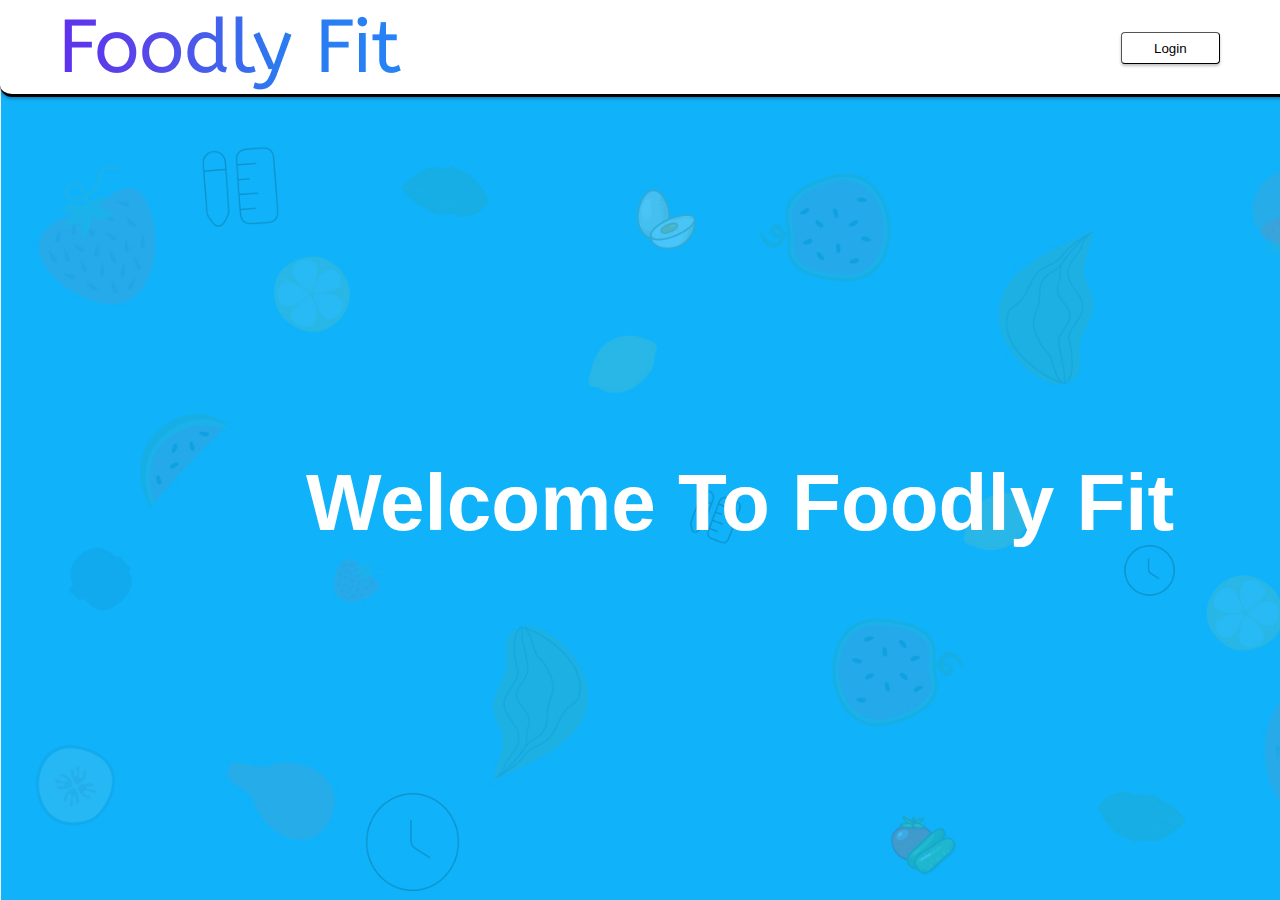
==== index.html @ c751f54a "2nd try" ====
<!DOCTYPE html>
<html lang="en">
<head>
    <meta charset="UTF-8">
    <meta name="viewport" content="width=device-width, initial-scale=1.0">
    <title>Document</title>
    <link rel="stylesheet" href="style.css">

</head>
<body>
    <div class="bg">
        <div id="header">
            <div id="logo"><img src="Foodly Fit.jpg" alt=""></div>
            <button id="login">Login</button>
            <button id="SignUp">SignUp</button>
        </div>
        <div id='mainTitle'><h1>Welcome To Foodly Fit</h1></div>
        
        <div id="loginDiv">
            <button id="crossLogin">X</button>
                <div id="innerloginDiv">
                
                <p id="login_info">Log in to your account</p>
                <button class="loginBy forms" id="google_login">Login with Google</button>
                <button class="loginBy forms">Login with Facebook</button>
                <button class="loginBy forms">Login with Apple</button>
                <input type="text" class="login-text forms" id="mail-login" placeholder="Email">
                <input type="text" class="login-text forms"  id='pass-login' placeholder="Password">
                <button id="loginMain" class="forms link">Login</button>
                <div id="forgotLogin">or
                <a href="#forgotPass" class='link' id="forgotLoginPass">ForgotPassword</a>
                <hr id="line">
                </div>
                <div id="redirect-signup">Don't have an account? <a href="#"  class='link' id="doSignUp">Sign Up</a></div>
            </div>
        </div>



        <!-- SignUp -->

        <div id="signUpDiv">
            <button id="crossSignUp">X</button>
                <div id="innerloginDiv">
                
                <p id="login_info">Create an Account</p>
                <!-- <button class="loginBy forms" id="google_login">Login with Google</button>
                <button class="loginBy forms">Login with Facebook</button>
                <button class="loginBy forms">Login with Apple</button> -->
                <input type="text" class="login-text forms" id="login_signUp" placeholder="Full Name">
                <input type="text" class="login-text forms"  id='mail-signUp' placeholder="Email">
                <input type="text" class="login-text forms" id="pass-signUp" placeholder="Password">
                <div class="login-text forms" id="offers"><input type="checkbox" id="tnc" name="tnc">
                <label for="tnc">Send me special offers, personalized recommendations, and learning tips.</div></label><br>
                <button id="signUpMain" class="forms link">SignUp</button>
                
                <div id="forgotLogin">By signing up, you agree to our <a href="#TnC" class="link" id="forgotLoginPass">Terms of Use</a>  <a href="#PP" class="link" id="forgotLoginPass">and Privacy Policy</a>
                <hr id="line">
                </div>
                <div id="redirect-signup">Already have an account? <a  class='link' id="doLogin">Log in</a></div>
            </div>
        </div>





    </div>
    <script src="script.js"></script>
    
</body>
</html>
---- style.css ----
*{
    margin: 0;
    padding: 0;
}
.bg{
    background-image: url('Frame 3.jpg');
    background-size: cover;
    background-repeat: no-repeat;
    /* width: 100px; */
    height: 100vh;
    
}
body{
    background: #10b3fA;
}

#header{
    display: inline-flex;
    background-color: white;
    border-bottom-left-radius: 12px ;
    border-bottom-right-radius: 12px;
    border-bottom-style: solid ;
    box-shadow: 0px 2px 3px rgba(0, 0, 0, 0.25);

}
#login{
    margin-left: 720px;
    margin-top: 2rem;
    margin-right: 4rem;
    padding-top: 0;
    padding-left: 2rem;
    padding-right: 2rem;
    height: 2rem;
    color: black;
    border-width: 1px;
    border-radius: 4px;
    box-shadow: 0px 2px 3px rgba(0, 0, 0, 0.25);
    transition: all .2s ease;
    background-color: white;
}
#mainTitle{
    z-index: 1;
    display: flex;
    justify-content: center;
    align-items: center;
    padding-top: 40vh;
    margin-left: 34vh;
    font-size: 40px;
    color: white;
    font-family: Arial, Helvetica, sans-serif;
    font-weight:5px;
    position: absolute;

}

#login:hover{
    transform:scale(1.1);
    background-color: rgb(36, 35, 35);
    color: white;
}
#login:active{
    transform: scale(1);
}
#SignUp{
    /* margin-left: 100vh; */
    margin-top: 2rem;
    margin-right: 4rem;
    padding-top: 0;
    padding-left: 1.5rem;
    padding-right: 1.5rem;
    height: 2rem;
    border-radius: 4px;
    background-color: black;
    color: white;
    border-width: 0px;
    box-shadow: 0px 2px 0px rgba(0, 0, 0, 0.25);
    transition: all .2s ease;
    
}

#SignUp:hover{
    transform:scale(1.1);
}
#SignUp:active{
    transform: scale(1);
}
#logo{
    margin-left: 4rem;
    padding-top: 1rem;

}
#loginDiv{
    
    z-index: 2;
    display: flex;
    flex-direction: column;
    justify-content: center;
    align-items: center;
    z-index: 6;
    margin-left: 400px;
    margin-top: 100px;
    height: 500px;
    width: 600px;
    position:absolute;
    background-color: rgba(245, 231, 231,1);
    border-radius: 12px;
    box-shadow: 0px 2px 0px rgba(0, 0, 0, 0.25);
    /* visibility: hidden; */
    display: none;

}


#innerloginDiv{
    display: flex;
    flex-direction: column;
    background-color: white;
    position: absolute;
    height: 500px;
    width: 250px;
    margin-left: 300px;
    padding-right: 150px;
    margin-right: 102px;
    border-top-right-radius: 12px;
    border-bottom-right-radius: 12px;
    
}
#login_info{
    margin-top: 10px;
    color: #000;
    margin-left: 50px;
    font-size: 15px;
    font-weight: bold;

}
.loginBy{
    margin-left: 50px;
    width: 300px;
    height: 40px;
    margin-top: 5px;
    background-color: white;
    border-radius: 8px;
    border-width: 1px;
    font-weight: 600;
    box-shadow: 0px 2px 4px rgba(0, 0, 0, 0.25);
    cursor: pointer;
    transition: all .2s ease;

}
.loginBy:hover{
    background: black;
    color: white;
}
.loginBy:active{
    transform: scale(.96);
}
.login-text{
    margin-left: 50px;
    width: 300px;
    height: 50px;
    margin-top: 5px;
    background-color: white;
    border-radius: 8px;
    border-width: 1px;
    font-weight: 600;
    color: black;
    font-size: larger;
    font-family: Arial, Helvetica, sans-serif;
    cursor: text;
    
}
#loginMain{
    margin-left: 50px;
    width: 300px;
    height: 50px;
    margin-top: 5px;
    background-color: rgba(2, 226, 199, 1);
    border-radius: 8px;
    border-width: 1px;
    font-weight: 600;
    box-shadow: 0px 3px 5px rgba(0, 0, 0, 0.58);
    cursor: pointer;
    transition: all .2s ease;

}
#loginMain:hover{
    background: black;
    color: white;
}
#loginMain:active{
    transform: scale(.96);
}
#forgotLogin{
    margin-left: 50px;
    margin-top: 10px;
    width: 300px;

}
#forgotLoginPass{
    color: rgba(12, 132, 117, 1);
    cursor: pointer;

}

#redirect-signup{
    margin-left: 50px;
    margin-top: 5px;
    width: 300px;
}

#doSignUp{
    color: rgba(12, 132, 117, 1);
    cursor: pointer;
}

#doLogin{
    color: rgba(12, 132, 117, 1);
    cursor: pointer;
}
#line{
    margin-top: 5px;
}
#crossLogin{
    position: relative;
    z-index: 5;
    margin-left: 0px;
    margin-right: 570px;
    margin-bottom: 470px;
    width: 20px;
    background: rgba(245, 231, 231,1);
    border-width: 0px;
    cursor: pointer;
    
 
}




/* SignUp */

#signUpDiv{
    z-index: 2;
    display: flex;
    flex-direction: column;
    justify-content: center;
    align-items: center;
    z-index: 6;
    margin-left: 400px;
    margin-top: 100px;
    height: 500px;
    width: 600px;
    position:absolute;
    background-color: rgba(245, 231, 231,1);
    border-radius: 12px;
    box-shadow: 0px 2px 0px rgba(0, 0, 0, 0.25);
    display: none;
}
#offers{
    display: flex;
    flex-direction: row;
    align-items:baseline;
    font-size: smaller;
    margin-bottom: 0;
    font-weight: lighter;
    padding-bottom: 0;
    margin-top: 20px;
}


#signUpMain{
    margin-left: 50px;
    width: 300px;
    height: 50px;
    margin-top: 10px;
    padding-top: 10px;
    margin-bottom: 10px;
    padding-bottom: 10px;
    background-color: rgba(2, 226, 199, 1);
    border-radius: 8px;
    border-width: 1px;
    font-weight: 600;
    box-shadow: 0px 3px 5px rgba(0, 0, 0, 0.58);
    cursor: pointer;
    transition: all .2s ease;

}
#signUpMain:hover{
    background: black;
    color: white;
}
#signUpMain:active{
    transform: scale(.96);
}

.login-text::placeholder{
    padding-left: 15px;
    font-weight: lighter;
}

#crossSignUp{
    position: relative;
    z-index: 5;
    margin-left: 0px;
    margin-right: 570px;
    margin-bottom: 470px;
    width: 20px;
    background: rgba(245, 231, 231,1);
    border-width: 0px;
    cursor: pointer;
}
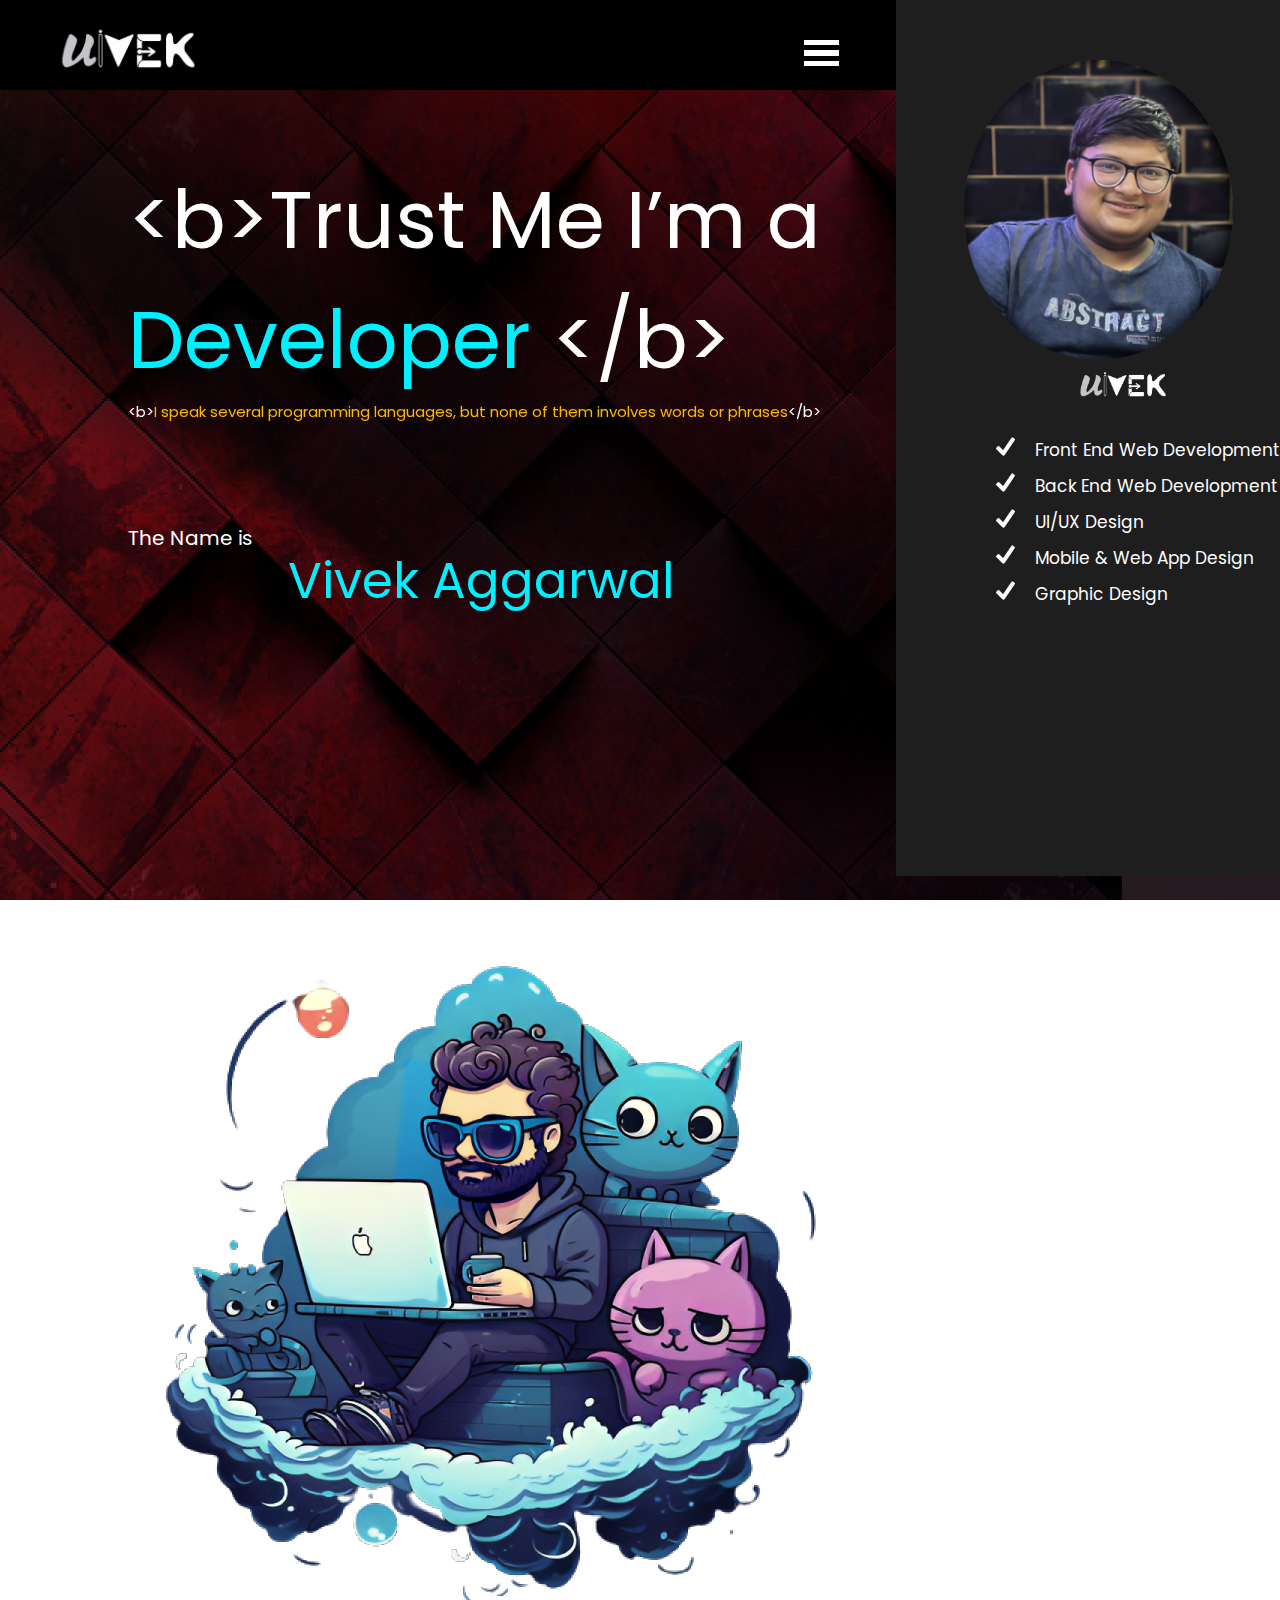
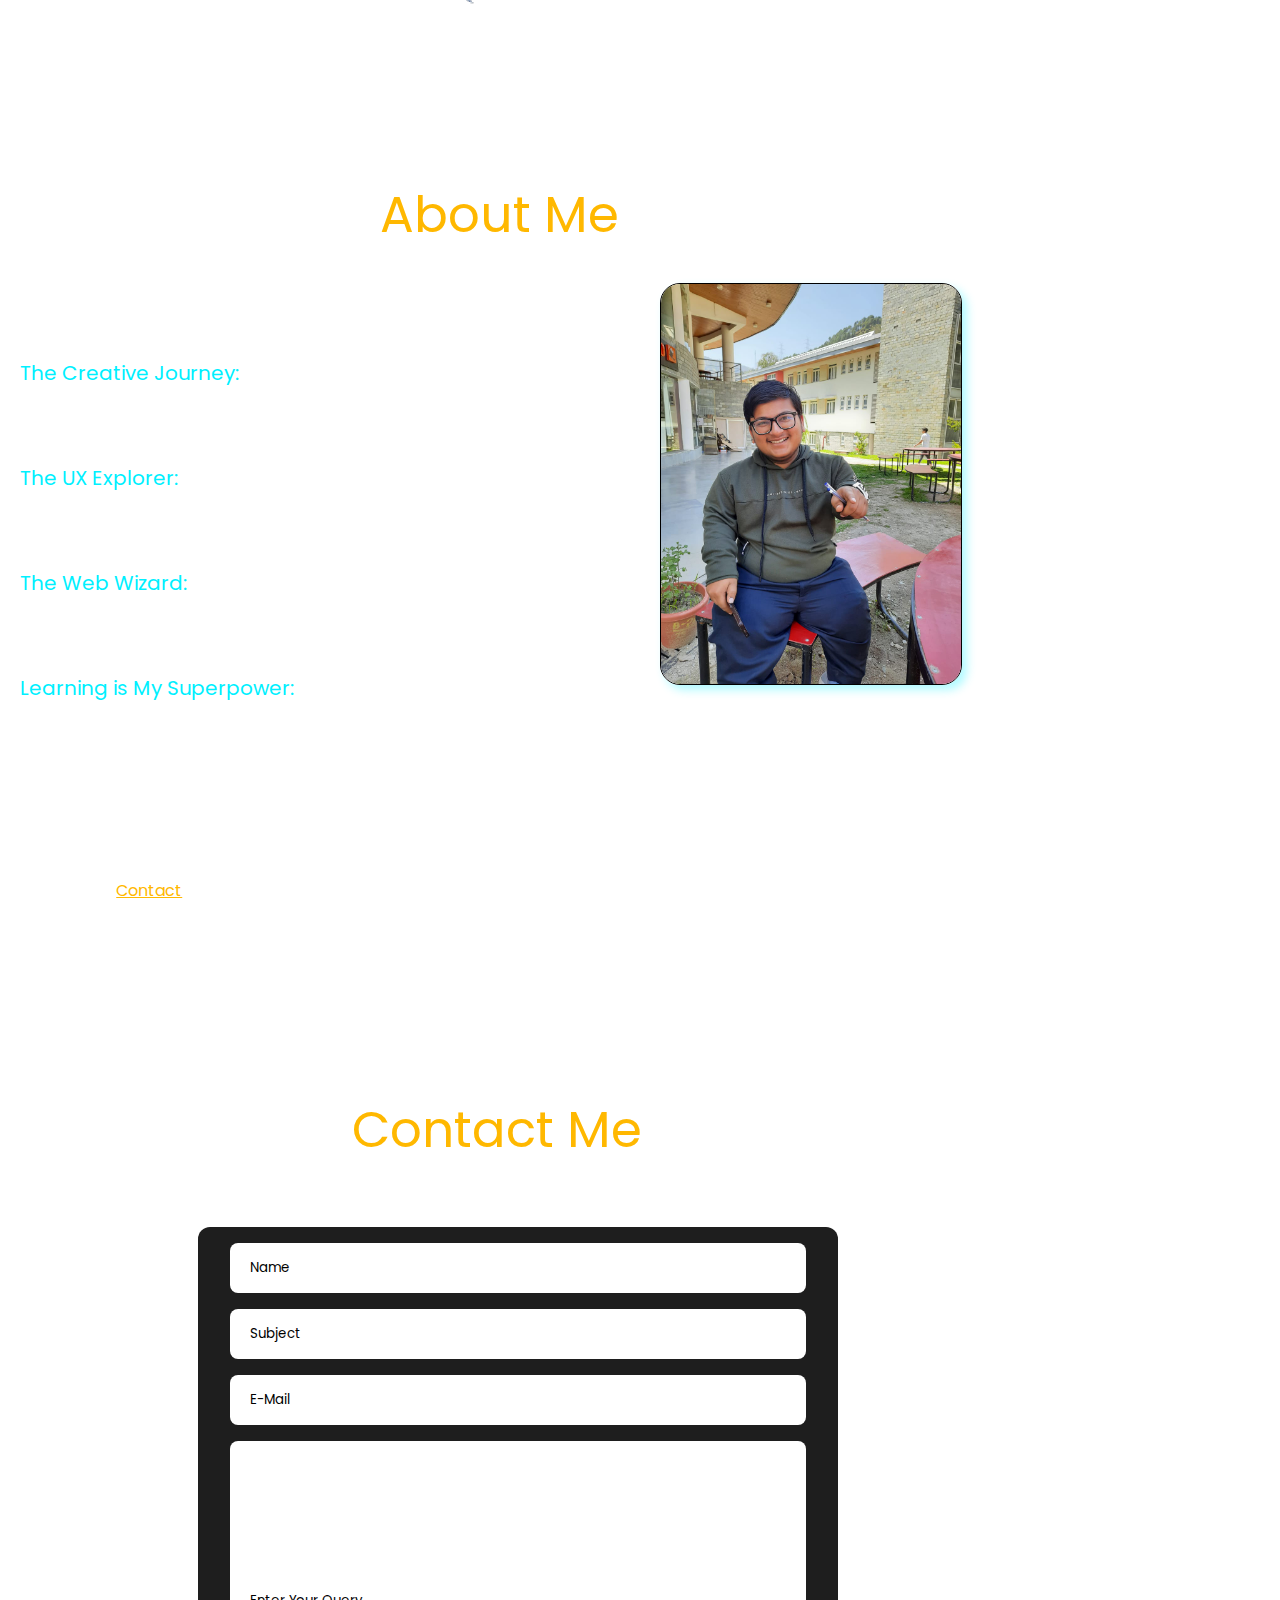
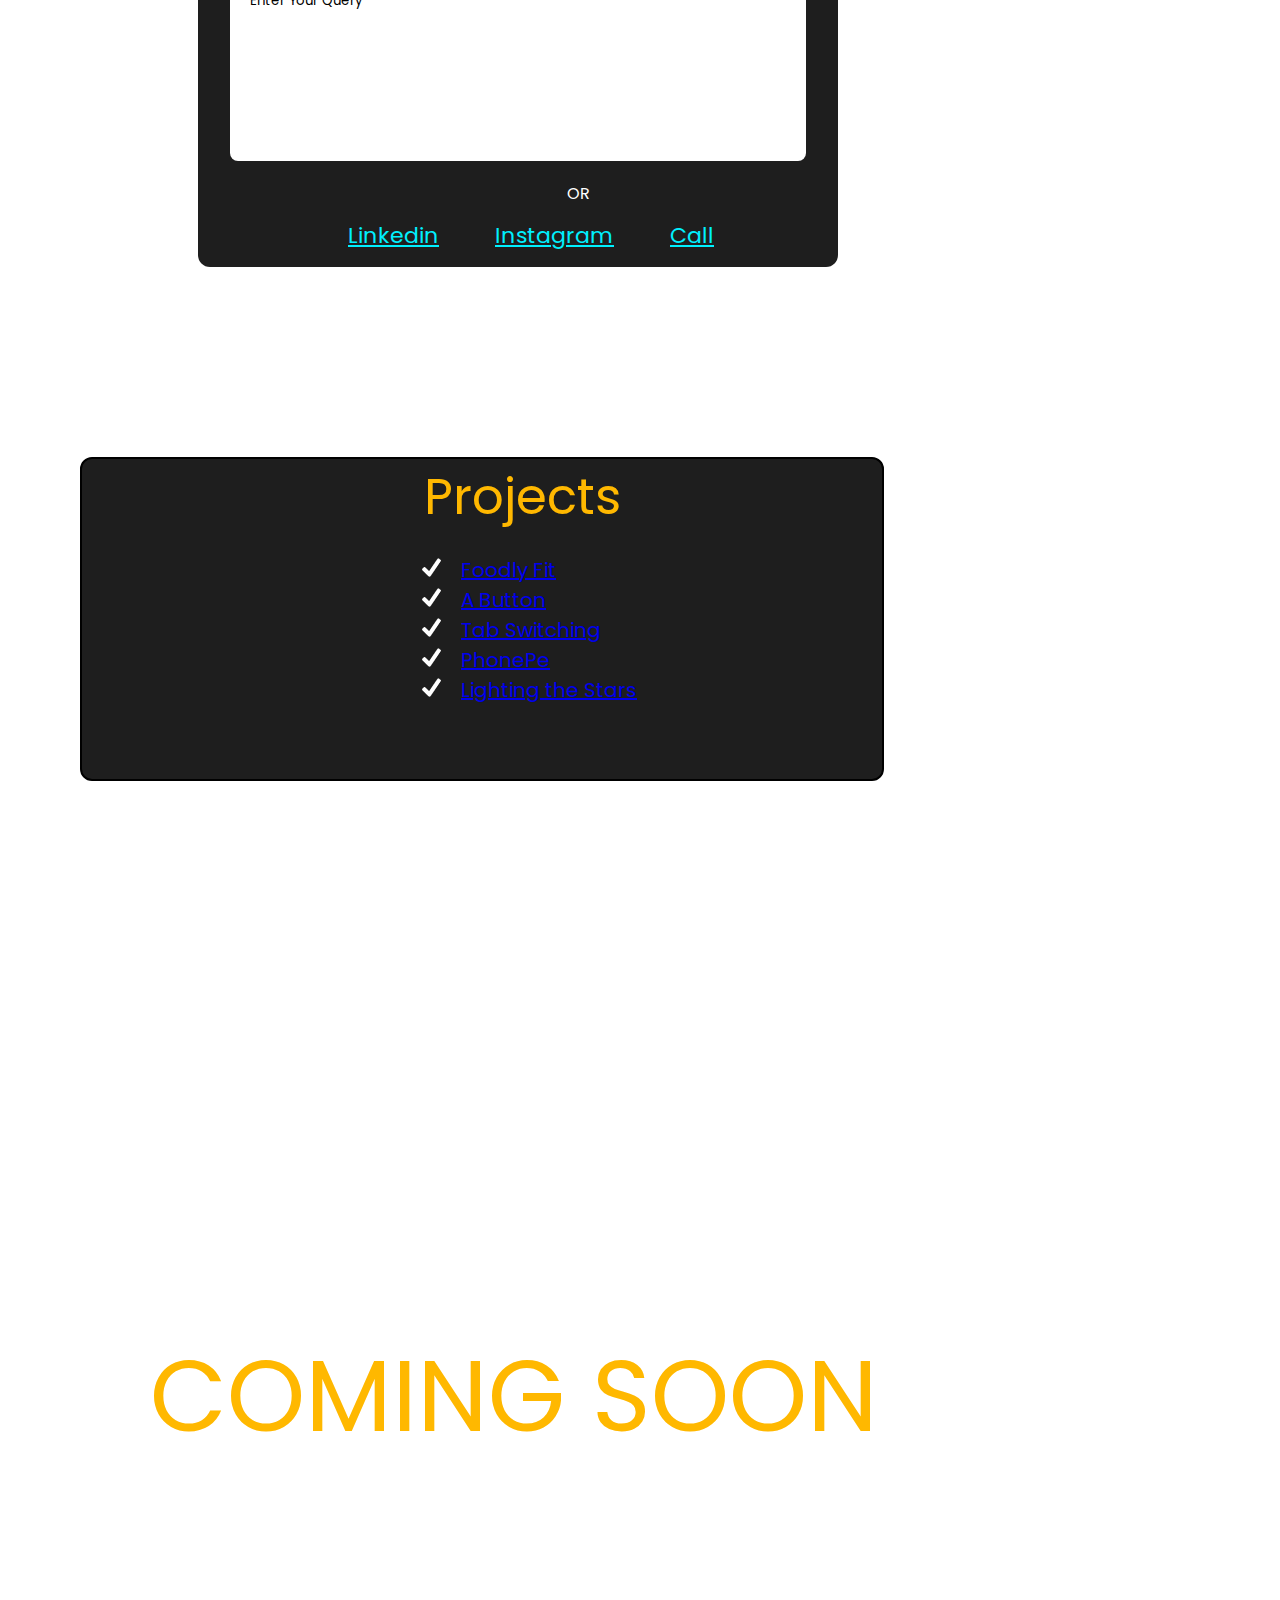
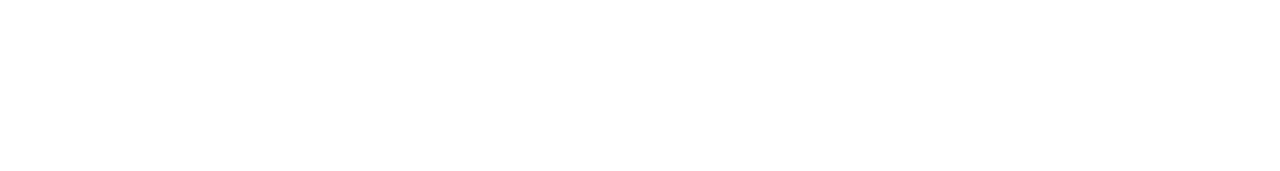
==== commit d8a442e5: "DONE" ====
--- a/index.html
+++ b/index.html
@@ -1,72 +1,150 @@
 <!DOCTYPE html>
 <html lang="en">
+
 <head>
     <meta charset="UTF-8">
     <meta name="viewport" content="width=device-width, initial-scale=1.0">
-    <title>Document</title>
+    <title>Portfolio</title>
+    <link rel="icon" type="image/png" href="VA.png" />
     <link rel="stylesheet" href="style.css">
+    <link href='https://fonts.googleapis.com/css?family=Poppins' rel='stylesheet'>
+</head>
 
-</head>
+
 <body>
-    <div class="bg">
-        <div id="header">
-            <div id="logo"><img src="Foodly Fit.jpg" alt=""></div>
-            <button id="login">Login</button>
-            <button id="SignUp">SignUp</button>
+    <div id="bg">
+        <div>
+
+            <div id="details">
+                <div id="Rightsidebar">
+                    <div id="imgDiv">
+
+                    </div>
+                    <img src="logo.png" alt="" id="logo2">
+                    <div>
+                        <ul>
+                            <li class="services">Front End Web Development</li>
+                            <li class="services">Back End Web Development</li>
+                            <li class="services">UI/UX Design</li>
+                            <li class="services">Mobile & Web App Design</li>
+                            <li class="services">Graphic Design</li>
+                        </ul>
+                    </div>
+
+                </div>
+            </div>
+            <div id="Leftsidebar">
+                <a href="#About"><button class="button" id="about">About</button></a>
+                <a href="#footer"><button class="button" id="about">ShowCase</button></a>
+                <a href="#footer"><button class="button" id="about">Discussions</button></a>
+                <a href="#Projects"><button class="button" id="about">Projects</button></a>
+                <a href="#ContactUs"><button class="button" id="about">Contact</button></a>
+            </div>
+            <div id="navbar">
+                <a href="#firstPage"><img src="logo.png" alt="" id="logo"></a>
+                <!-- <input type="checkbox" name="" id="checkbox"> -->
+                <div class="hamburger-lines" id="hamb">
+                    <span id="ham" class="line line1"></span>
+                    <span id="ham" class="line line2"></span>
+                    <span id="ham" class="line line3"></span>
+                </div>
+            </div>
+
         </div>
-        <div id='mainTitle'><h1>Welcome To Foodly Fit</h1></div>
-        
-        <div id="loginDiv">
-            <button id="crossLogin">X</button>
-                <div id="innerloginDiv">
-                
-                <p id="login_info">Log in to your account</p>
-                <button class="loginBy forms" id="google_login">Login with Google</button>
-                <button class="loginBy forms">Login with Facebook</button>
-                <button class="loginBy forms">Login with Apple</button>
-                <input type="text" class="login-text forms" id="mail-login" placeholder="Email">
-                <input type="text" class="login-text forms"  id='pass-login' placeholder="Password">
-                <button id="loginMain" class="forms link">Login</button>
-                <div id="forgotLogin">or
-                <a href="#forgotPass" class='link' id="forgotLoginPass">ForgotPassword</a>
-                <hr id="line">
-                </div>
-                <div id="redirect-signup">Don't have an account? <a href="#"  class='link' id="doSignUp">Sign Up</a></div>
+        <div id="firstPage">
+            &lt;b&gt;Trust Me I’m a <span id="dev">Developer </span>&lt;/b&gt;
+            <p id="mamla">
+                &lt;b&gt;<span id="smt">I speak several programming languages, but none of them involves words or
+                    phrases</span>&lt;/b&gt;
+            </p>
+            <span id="thename">The Name is </span><span id="nameh">Vivek Aggarwal</span>
+        </div>
+        <img src="p2img.png" alt="" id="sideimg">
+        <div id="About">
+            <img src="p2pfp.jpg" alt="" id="p2pfp">
+            <p id="headA">About Me</p>
+            <span id="alignT">
+                Hey there, I'm Vivek Aggarwal, a 2nd-year Computer Science student I create,
+                <br> innovate, and design my way
+                through the digital universe.
+                <br>
+                <br>
+
+                <p class="heading">The Creative Journey: </p>
+
+                Graphic design is my jam, and I thrive on turning ideas into eye-catching
+                <br>visuals that make people go,
+                "Wow!"
+                <br>
+                <br>
+
+                <p class="heading">The UX Explorer: </p>
+
+                Creating interfaces that not only look good but also feel intuitive and
+                <br>user-friendly is my ultimate goal.
+                <br>
+                <br>
+                <p class="heading">The Web Wizard: </p>
+
+                When I'm not lost in the world of colors and pixels, you'll find me crafting <br>web experiences that
+                are not
+                just functional but also a pleasure to explore.
+                <br>
+                <br>
+
+                <p class="heading">Learning is My Superpower: </p>
+
+                Being a perpetual learner is in my DNA. In a fast-paced tech world, I'm always thirsty for new
+                knowledge,
+                tools, and techniques. It's not just about keeping up; it's about staying ahead of the curve.
+            </span>
+            <br>
+            <br>
+
+            So, whether you're a fellow enthusiast, a potential collaborator, or just someone who stumbled upon my
+            corner of the internet, I invite you to explore, connect, and embark on this creative journey with me.
+
+            Let's make pixels come to life together!
+            <br>
+            <br>
+            Feel free to <a href="#" id="Contact">Contact</a> and say hi. I'm always up for a chat, a collaboration, or
+            even just a friendly banter about the latest design trends.
+            <br>
+            <br>
+            Thanks for dropping by, and let's keep the creativity flowing!
+            <br>
+
+
+        </div>
+        <p id="Cm">Contact Me</p>
+        <div id="ContactUs">
+           
+            <input type="text" name="" id="Namew" class="inp" placeholder="Name">
+            <input type="text" name="" id="Subject" class="inp" placeholder="Subject">
+            <input type="text" name="" id="E-Mail" class="inp" placeholder="E-Mail">
+            <input type="text" name="" id="query" class="inp" placeholder="Enter Your Query">
+            <span id="OR">OR</span>
+            <div id="Cme">
+                <a href="https://www.linkedin.com/in/vivek-aggarwal-b005b125a/" class="links">Linkedin</a>
+                <a href="https://www.instagram.com/vivekaggarwal05/" class="links">Instagram</a>
+                <a href="tel:+91 7417899100" class="links">Call</a>
             </div>
         </div>
+        <div id="Projects"><span id="proj">Projects</span>
+            <ul id="lili">
+                <li class="hi"><a href="https://www.figma.com/file/EMtuUv61JpPkoF9d3gtOae/Foodly-Fit?type=design&node-id=0%3A1&t=oj3gdW8GQqzof2jg-1">Foodly Fit</a></li>
+                <!-- <li class="hi"><a href="https://www.figma.com/file/0OFYpv9LctZhMZoyNbrRam/cr?type=design&node-id=0%3A1&t=YvGtEufZX3meum64-1"></a>CR UI</li> -->
+                <li class="hi"><a href="https://www.figma.com/file/48VdpOTPLm5nkQ28AOQ4iW/DAY-%26-NIGHT?type=design&node-id=0%3A1&mode=design&t=jhHBP481wJiTuASZ-1">A Button</a></li>
+                <li class="hi"><a href="https://www.figma.com/file/JPbsB2m2rW7dyWN77T11Y3/T2?type=design&node-id=0%3A1&t=FPbRRFIRmqQzVKkl-1">Tab Switching</a></li>
+                <li class="hi"><a href="https://www.figma.com/file/DhkDXCkfqe6y2NMtveZFnW/PhonePe?type=design&node-id=0%3A1&mode=design&t=qNHU5EzwWf5sskPm-1">PhonePe</a></li>
+                <li class="hi"><a href="https://www.figma.com/file/2SrX96TjyYnHnzpzJlh5vR/light?type=design&node-id=0%3A1&t=66HD5NEfyXhtDUtC-1">Lighting the Stars</a></li>
+            </ul>
+        </div>
+        <div id="footer">COMING SOON</div>
+    </div>
 
+    <script src="script.js"></script>
 
+</body>
 
-        <!-- SignUp -->
-
-        <div id="signUpDiv">
-            <button id="crossSignUp">X</button>
-                <div id="innerloginDiv">
-                
-                <p id="login_info">Create an Account</p>
-                <!-- <button class="loginBy forms" id="google_login">Login with Google</button>
-                <button class="loginBy forms">Login with Facebook</button>
-                <button class="loginBy forms">Login with Apple</button> -->
-                <input type="text" class="login-text forms" id="login_signUp" placeholder="Full Name">
-                <input type="text" class="login-text forms"  id='mail-signUp' placeholder="Email">
-                <input type="text" class="login-text forms" id="pass-signUp" placeholder="Password">
-                <div class="login-text forms" id="offers"><input type="checkbox" id="tnc" name="tnc">
-                <label for="tnc">Send me special offers, personalized recommendations, and learning tips.</div></label><br>
-                <button id="signUpMain" class="forms link">SignUp</button>
-                
-                <div id="forgotLogin">By signing up, you agree to our <a href="#TnC" class="link" id="forgotLoginPass">Terms of Use</a>  <a href="#PP" class="link" id="forgotLoginPass">and Privacy Policy</a>
-                <hr id="line">
-                </div>
-                <div id="redirect-signup">Already have an account? <a  class='link' id="doLogin">Log in</a></div>
-            </div>
-        </div>
-
-
-
-
-
-    </div>
-    <script src="script.js"></script>
-    
-</body>
 </html>--- a/style.css
+++ b/style.css
@@ -1,311 +1,392 @@
 *{
     margin: 0;
     padding: 0;
-}
-.bg{
-    background-image: url('Frame 3.jpg');
+    font-family: 'poppins';
+}
+html {
+    scroll-behavior: smooth;
+  }
+body{
+    background-image: url("bg.jpg");
+    background-attachment: fixed;
+}
+#bg{
+    
     background-size: cover;
+    /* background-color: black; */
+    height: 100vh;
+    position: relative;
+
+}
+#navbar{
+    position: fixed;
+    background: black;
+    display: flex;
+    width: 70%;
+    justify-content: space-between;
+    align-items: center;
+    /* padding: 1rem; */
+    height: 90px;
+    z-index: 4;
+
+}
+#logo{
+    height: 62px;
+    margin-left: 40px;
+
+    
+}
+#Rightsidebar{
+    background: rgba(30, 30, 30, 1);
+    height: 87vh;
+    width: 30%;
+    margin-left: 70%;
+    position: absolute;
+    padding-bottom: 7.3%;
+    position: fixed;
+    /* background-image: url(noisy-background.avif);
+    mix-blend-mode: soft-light;
+    opacity: 43%; */
+}
+#imgDiv{
+    border-radius: 50%;
+    background-image: url("profile_pic.jpg") ;
+    background-size: coVER;
     background-repeat: no-repeat;
-    /* width: 100px; */
-    height: 100vh;
-    
-}
-body{
-    background: #10b3fA;
-}
-
-#header{
-    display: inline-flex;
+    height:300px;
+    width: 70%;
+    margin-top: 60px;
+    margin-left: 68px;
+    box-shadow: 0px 0px 19px black inset;
+    box-shadow: -3px 1px 15px black inset;
+}
+ul {
+    padding-left: 100px;
+    list-style: none;
+    font-size: 17px;
+    color: white;
+    padding-top: 20px;
+    font-weight: 10px;
+  }
+  
+  ul li:before {
+    padding-top: 10px;
+    content: url(tick.png)  ;
+    padding-right: 20px;
+    
+  }
+
+#logo2{
+    height: 40px;
+    margin-left:170px;
+}
+.services{
+    padding-top:10px;
+}
+#checkbox{
+    margin-left: 50%;
+    position: absolute;
+    margin-top: 60px;
+    /* opacity: 0; */
+}
+#Leftsidebar{
+
+
+    flex-direction: column;
+    background: rgba(30, 30, 30, 1);
+    height: calc(100vh - 90px);
+    width: 20%;
+    position: absolute;
+    margin-top: 90px;
+    transition: opacity 0.5s ease-in-out, height 0.3s ease;
+    display: flex;
+    position:fixed;
+    z-index: 3;
+    opacity: 0;
+}
+.hamburger-lines{
+    display: flex;
+    flex-direction: column;
+    justify-content: space-between;
+    height: 30px;
+    width: 30px;
+    gap: 1px;
+    margin-right: 4rem;
+    margin-top: 1rem; 
+}
+#ham{
+    width: 35px;
+    height: 10px;
     background-color: white;
-    border-bottom-left-radius: 12px ;
-    border-bottom-right-radius: 12px;
-    border-bottom-style: solid ;
-    box-shadow: 0px 2px 3px rgba(0, 0, 0, 0.25);
-
-}
-#login{
-    margin-left: 720px;
-    margin-top: 2rem;
-    margin-right: 4rem;
-    padding-top: 0;
-    padding-left: 2rem;
-    padding-right: 2rem;
-    height: 2rem;
+    margin: 2px;
+}
+.hamburger-lines:hover{
+    .line1{
+        transform: rotateZ(45deg) translate(7px,5px);
+        transition: all ease-in-out 0.5s;
+    }
+    .line3{
+        transform: rotateZ(-45deg) translate(8px,-9px);
+        transition: all ease-in-out 0.5s;
+    }
+    .line2{
+        opacity: 0;
+        transition: all ease-in-out 0.5s;
+    }
+}
+.hamburger-lines:active{
+    .line1{
+        transform: rotateZ(45deg) translate(7px,5px);
+        transition: all ease-in-out 0.5s;
+    }
+    .line3{
+        transform: rotateZ(-45deg) translate(8px,-9px);
+        transition: all ease-in-out 0.5s;
+    }
+    .line2{
+        opacity: 0;
+        transition: all ease-in-out 0.5s;
+    }
+}
+
+.hamburger-lines:visited{
+    .line1{
+        transform: rotateZ(45deg) translate(7px,5px);
+        transition: all ease-in-out 0.5s;
+    }
+    .line3{
+        transform: rotateZ(-45deg) translate(8px,-9px);
+        transition: all ease-in-out 0.5s;
+    }
+    .line2{
+        opacity: 0;
+        transition: all ease-in-out 0.5s;
+    }
+}
+
+
+
+.button{
+    height: 100px;
+    margin-top: 20px;
+    margin-left: 20px;
+    margin-right: 20px;
+    border-radius: 12px;
+    border: 2px solid;
+
+    background-color:  rgba(30, 30, 30, 1);
+    ;
+    color: white;
+    border: none;
+    font-size: 20px;
+    transition: all 0.2s ease;
+    
+}
+.button:hover{
+    transform: scale(1.1);
+}
+.button::after{
+    background-color: rgb(255, 255, 255);
+    color: white;
+}
+
+.button::after {
+    content: '';
+    position: absolute;
+    bottom: 0;
+    left: 0;
+    width: 100%;
+    height: 0.1em;
+    background-color: hotpink;
+    transition: opacity 300ms, transform 300ms;
+    opacity: 0;
+
+  }
+  .button:hover::after,
+.button:focus::after {
+  opacity: 1;
+  transform: translate3d(0, 0.2em, 0);
+}
+/* Scale from center */
+.button::after {
+    opacity :1;
+    transform: scale(0);
+    transform-origin: center;
+  }
+  
+a.button:hover::after,
+a:focus::after{
+    transform: scale(1);
+  }
+
+#About{
+    /* background-image: url("bg.jpg"); */
+    color :white;
+    margin-top: 10vh;
+    margin-left: 20px;
+    width: 67%;
+    text-align: justify;
+    position: absolute;
+}
+#headA{
+    font-size: 50px;
+    margin-left: 360px;
+    margin-bottom: 30px;
+    margin-top: 30px;
+    color: rgba(255, 184, 0, 1);
+}
+.heading{
+    color: rgba(0, 240, 255, 1);
+    font-size: 20px;
+}
+#Contact{
+    
+    color:  rgba(255, 184, 0, 1);
+    cursor: pointer;
+}
+#firstPage{
+    position: absolute;
+    color: white;
+    margin-top: 10rem;
+    font-size: 80px;
+    width: 70%;
+    margin-left: 10%;
+    
+}
+#dev{
+    color: rgba(0, 240, 255, 1);
+}
+#mamla{
+    font-size: 15px;
+}
+#sideimg{
+    /* position: absolute; */
+    margin-top:100vh;
+    margin-left: 7rem;
+}
+#smt{
+    color: rgba(255, 184, 0, 1);
+    font-size: 15px;
+
+}
+#thename{
+    position: absolute; 
+    margin-top: 100px;  
+    font-size:20px;
+
+}
+#nameh{
+    position: absolute;
+    font-size: 50px;
+    color: rgba(0, 240, 255, 1);
+    margin-top: 120px;
+    margin-left: 10rem;
+
+}
+#p2pfp{
+    position: absolute;
+    height: 25rem;
+    margin-left: 40rem;
+    margin-top: 8.5rem;
+    border-radius: 20px;
+    border: 1px solid black;
+    box-shadow: 5px 5px 10px rgba(0, 238, 255, 0.311);
+}
+#alignT{
+    margin-right: 10rem;
+}
+#ContactUs{
+    display: flex;
+    background-color: rgba(30, 30, 30, 1);
+    flex-direction: column;
+    position: absolute;
+    margin-top: 130vh;
+    margin-left: 22vh;
+    width: 40rem;
+    height: 40rem;
+    margin-bottom: 100vh;
+    border-radius: 12px;
+}
+.inp{
+    width: 90%;
+    height: 50px;
+    margin-left: 2rem;
+    margin-top: 1rem;
+    border-radius: 8px;
+    border: none;
+}
+.inp::placeholder{
     color: black;
-    border-width: 1px;
-    border-radius: 4px;
-    box-shadow: 0px 2px 3px rgba(0, 0, 0, 0.25);
-    transition: all .2s ease;
-    background-color: white;
-}
-#mainTitle{
-    z-index: 1;
-    display: flex;
-    justify-content: center;
-    align-items: center;
-    padding-top: 40vh;
-    margin-left: 34vh;
-    font-size: 40px;
-    color: white;
-    font-family: Arial, Helvetica, sans-serif;
-    font-weight:5px;
-    position: absolute;
-
-}
-
-#login:hover{
-    transform:scale(1.1);
-    background-color: rgb(36, 35, 35);
-    color: white;
-}
-#login:active{
-    transform: scale(1);
-}
-#SignUp{
-    /* margin-left: 100vh; */
-    margin-top: 2rem;
-    margin-right: 4rem;
-    padding-top: 0;
-    padding-left: 1.5rem;
-    padding-right: 1.5rem;
-    height: 2rem;
-    border-radius: 4px;
-    background-color: black;
-    color: white;
-    border-width: 0px;
-    box-shadow: 0px 2px 0px rgba(0, 0, 0, 0.25);
-    transition: all .2s ease;
-    
-}
-
-#SignUp:hover{
-    transform:scale(1.1);
-}
-#SignUp:active{
-    transform: scale(1);
-}
-#logo{
-    margin-left: 4rem;
-    padding-top: 1rem;
-
-}
-#loginDiv{
-    
-    z-index: 2;
+    padding-left: 20px;
+}
+#query{
+    height: 20rem;
+}
+
+#OR{
+    color: white;
+    margin-left: 41vh;
+    margin-top: 20px;
+}
+#Cme{
+    position: absolute;
+    margin-left: 100px;
+    margin-top: 37rem;
+    font-size: 22px;
+}
+.links{
+    margin-left: 50px;
+
+ 
+    color:rgba(0, 240, 255, 1);
+}
+#Cm{
+    position: absolute;
+    color: rgba(255, 184, 0, 1);
+    margin-top: 115vh;
+    font-size:50px;
+    margin-bottom: 50px;
+    margin-left: 22rem;
+
+}
+#footer{
+    display: flex;
+
+    position: relative;
+    height: 50vh;
+    font-size: 100px;
+    margin-top: 60vh;
+    color: rgba(255, 184, 0, 1);
+    margin-left: 150px;
+    
+
+    
+}
+
+#Projects{
+
+    height: 20rem;
+    width: 50rem;
+    margin-left: 80px;
+    background-color:rgba(30, 30, 30, 1);
     display: flex;
     flex-direction: column;
-    justify-content: center;
-    align-items: center;
-    z-index: 6;
-    margin-left: 400px;
-    margin-top: 100px;
-    height: 500px;
-    width: 600px;
-    position:absolute;
-    background-color: rgba(245, 231, 231,1);
+    margin-top: 125rem;
+    border: 2px solid black;
+    color: rgba(0, 240, 255, 1);
     border-radius: 12px;
-    box-shadow: 0px 2px 0px rgba(0, 0, 0, 0.25);
-    /* visibility: hidden; */
-    display: none;
-
-}
-
-
-#innerloginDiv{
-    display: flex;
-    flex-direction: column;
-    background-color: white;
-    position: absolute;
-    height: 500px;
-    width: 250px;
-    margin-left: 300px;
-    padding-right: 150px;
-    margin-right: 102px;
-    border-top-right-radius: 12px;
-    border-bottom-right-radius: 12px;
-    
-}
-#login_info{
-    margin-top: 10px;
-    color: #000;
-    margin-left: 50px;
-    font-size: 15px;
-    font-weight: bold;
-
-}
-.loginBy{
-    margin-left: 50px;
-    width: 300px;
-    height: 40px;
-    margin-top: 5px;
-    background-color: white;
-    border-radius: 8px;
-    border-width: 1px;
-    font-weight: 600;
-    box-shadow: 0px 2px 4px rgba(0, 0, 0, 0.25);
-    cursor: pointer;
-    transition: all .2s ease;
-
-}
-.loginBy:hover{
-    background: black;
-    color: white;
-}
-.loginBy:active{
-    transform: scale(.96);
-}
-.login-text{
-    margin-left: 50px;
-    width: 300px;
-    height: 50px;
-    margin-top: 5px;
-    background-color: white;
-    border-radius: 8px;
-    border-width: 1px;
-    font-weight: 600;
-    color: black;
-    font-size: larger;
-    font-family: Arial, Helvetica, sans-serif;
-    cursor: text;
-    
-}
-#loginMain{
-    margin-left: 50px;
-    width: 300px;
-    height: 50px;
-    margin-top: 5px;
-    background-color: rgba(2, 226, 199, 1);
-    border-radius: 8px;
-    border-width: 1px;
-    font-weight: 600;
-    box-shadow: 0px 3px 5px rgba(0, 0, 0, 0.58);
-    cursor: pointer;
-    transition: all .2s ease;
-
-}
-#loginMain:hover{
-    background: black;
-    color: white;
-}
-#loginMain:active{
-    transform: scale(.96);
-}
-#forgotLogin{
-    margin-left: 50px;
-    margin-top: 10px;
-    width: 300px;
-
-}
-#forgotLoginPass{
-    color: rgba(12, 132, 117, 1);
-    cursor: pointer;
-
-}
-
-#redirect-signup{
-    margin-left: 50px;
-    margin-top: 5px;
-    width: 300px;
-}
-
-#doSignUp{
-    color: rgba(12, 132, 117, 1);
-    cursor: pointer;
-}
-
-#doLogin{
-    color: rgba(12, 132, 117, 1);
-    cursor: pointer;
-}
-#line{
-    margin-top: 5px;
-}
-#crossLogin{
-    position: relative;
-    z-index: 5;
-    margin-left: 0px;
-    margin-right: 570px;
-    margin-bottom: 470px;
-    width: 20px;
-    background: rgba(245, 231, 231,1);
-    border-width: 0px;
-    cursor: pointer;
-    
- 
-}
-
-
-
-
-/* SignUp */
-
-#signUpDiv{
-    z-index: 2;
-    display: flex;
-    flex-direction: column;
-    justify-content: center;
-    align-items: center;
-    z-index: 6;
-    margin-left: 400px;
-    margin-top: 100px;
-    height: 500px;
-    width: 600px;
-    position:absolute;
-    background-color: rgba(245, 231, 231,1);
-    border-radius: 12px;
-    box-shadow: 0px 2px 0px rgba(0, 0, 0, 0.25);
-    display: none;
-}
-#offers{
-    display: flex;
-    flex-direction: row;
-    align-items:baseline;
-    font-size: smaller;
-    margin-bottom: 0;
-    font-weight: lighter;
-    padding-bottom: 0;
-    margin-top: 20px;
-}
-
-
-#signUpMain{
-    margin-left: 50px;
-    width: 300px;
-    height: 50px;
-    margin-top: 10px;
-    padding-top: 10px;
-    margin-bottom: 10px;
-    padding-bottom: 10px;
-    background-color: rgba(2, 226, 199, 1);
-    border-radius: 8px;
-    border-width: 1px;
-    font-weight: 600;
-    box-shadow: 0px 3px 5px rgba(0, 0, 0, 0.58);
-    cursor: pointer;
-    transition: all .2s ease;
-
-}
-#signUpMain:hover{
-    background: black;
-    color: white;
-}
-#signUpMain:active{
-    transform: scale(.96);
-}
-
-.login-text::placeholder{
-    padding-left: 15px;
-    font-weight: lighter;
-}
-
-#crossSignUp{
-    position: relative;
-    z-index: 5;
-    margin-left: 0px;
-    margin-right: 570px;
-    margin-bottom: 470px;
-    width: 20px;
-    background: rgba(245, 231, 231,1);
-    border-width: 0px;
-    cursor: pointer;
+
+    
+
+    
+}
+#lili{
+    margin-left: 15rem;
+    font-size:20px;
+    
+}
+#proj{
+    color: rgba(255, 184, 0, 1);
+    font-size:50px;
+    margin-left: 38vh;
 }